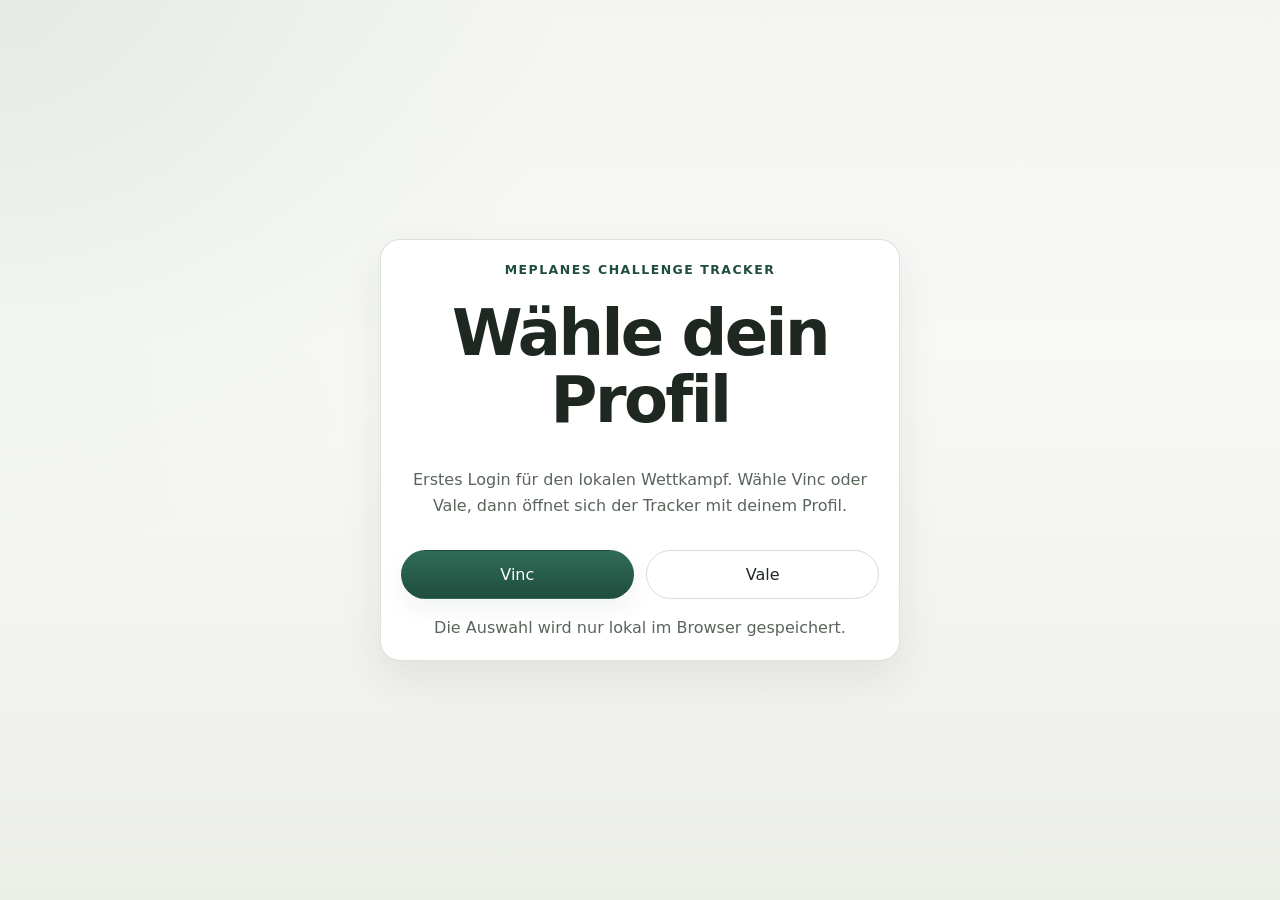
==== tracker.html @ 185e1217 "Site Update" ====
<!doctype html>
<html lang="de">
<head>
  <meta charset="utf-8">
  <meta name="viewport" content="width=device-width, initial-scale=1">
  <title>Challenge Tracker</title>
  <meta name="description" content="Lokaler Wochen- und Monatsvergleich für zwei Freunde mit Push-ups, Pull-ups und Laufkilometern.">
  <link rel="stylesheet" href="style.css">
  <script defer src="main.js"></script>
</head>
<body id="top">
  <a class="skip-link" href="#content">Zum Inhalt springen</a>

  <section class="layout shell session-bar" aria-label="Sitzung" data-reveal>
    <span class="session-brand">Challange Tracker</span>
    <div class="session-actions">
      <button type="button" class="button button-ghost" data-logout>Abmelden</button>
    </div>
  </section>

  <main id="content" class="layout shell" tabindex="-1">
    <section id="hero" class="hero grid-12" aria-labelledby="hero-title" data-reveal>
      <div class="hero-copy">
        <p class="eyebrow">Wöchentlicher Vergleich</p>
        <h1 id="hero-title">Zwei Freunde, drei Disziplinen, ein klarer lokaler Überblick.</h1>
        <p class="hero-text">
          Ergebnisse für Push-ups, Pull-ups und Laufkilometer werden nur im Browser gespeichert.
          Wochen- und Monatsansichten werden bei jedem Laden direkt aus den gespeicherten Wochen berechnet.
        </p>
      </div>

      <aside class="summary-card card" aria-labelledby="summary-title">
        <div class="card-head">
          <p class="eyebrow">Live-Status</p>
          <h2 id="summary-title">Kurzüberblick</h2>
        </div>
        <dl class="summary-grid" id="summary-grid">
          <div>
            <dt>Gespeicherte Wochen</dt>
            <dd data-summary="weeks-count">0</dd>
          </div>
          <div>
            <dt>Aktuelle Woche</dt>
            <dd data-summary="current-week">-</dd>
          </div>
          <div>
            <dt>Letzter Eintrag</dt>
            <dd data-summary="last-saved">-</dd>
          </div>
        </dl>
      </aside>
    </section>

    <section id="weekly" class="panel grid-12" aria-labelledby="weekly-title" data-reveal>
      <div class="section-head">
        <p class="eyebrow">Aktuelle Woche</p>
        <h2 id="weekly-title">Wochenresultat</h2>
        <p>
          Der Vergleich zeigt jede Disziplin separat. Es wird keine künstliche Gesamtgewichtung eingeführt.
        </p>
      </div>

      <article class="card result-card" data-result-card="weekly">
        <header class="card-head result-head">
          <div>
            <p class="eyebrow">ISO-Woche</p>
            <h3 data-week-label>Keine Daten</h3>
          </div>
          <span class="status-pill" data-week-state>Leer</span>
        </header>
        <div class="comparison-grid" data-comparison="weekly"></div>
        <p class="card-note" data-empty-note="weekly">Noch kein Wochenstand gespeichert.</p>
      </article>
    </section>

    <section id="monthly" class="panel grid-12" aria-labelledby="monthly-title" data-reveal>
      <div class="section-head">
        <p class="eyebrow">Monat</p>
        <h2 id="monthly-title">Monatsresultat</h2>
        <p>Alle Wochen des aktuellen Monats werden auf Basis des gespeicherten Wochenstarts zusammengefasst.</p>
      </div>

      <article class="card result-card" data-result-card="monthly">
        <header class="card-head result-head">
          <div>
            <p class="eyebrow">Kalendermonat</p>
            <h3 data-month-label>Keine Daten</h3>
          </div>
          <span class="status-pill" data-month-state>Leer</span>
        </header>
        <div class="comparison-grid" data-comparison="monthly"></div>
        <p class="card-note" data-empty-note="monthly">Noch keine Wochen im aktuellen Monat gespeichert.</p>
      </article>
    </section>

    <section id="entry" class="panel grid-12" aria-labelledby="entry-title" data-reveal>
      <div class="section-head">
        <p class="eyebrow">Neue Woche</p>
        <h2 id="entry-title">Eintrag erfassen</h2>
        <p>Ein Datum innerhalb der Woche wählen, die Werte eintragen und lokal speichern.</p>
      </div>

      <form class="card entry-form" id="result-form" novalidate>
        <input type="hidden" name="editingWeekKey" value="">

        <div class="form-row form-row-wide">
          <label for="weekDate">Wochendatum</label>
          <input id="weekDate" name="weekDate" type="date" required>
          <p class="field-hint">Der Eintrag wird der ISO-Woche von Montag bis Sonntag zugeordnet. Mindestens ein Disziplinfeld ausfuellen.</p>
        </div>

        <div class="competitor-grid">
          <fieldset class="competitor-card" data-user-fieldset="friend-a">
            <legend>Vinc</legend>
            <div class="form-row">
              <label for="friendA-pushUps">Push-ups</label>
              <input id="friendA-pushUps" name="friendA-pushUps" type="number" min="0" step="1" inputmode="numeric">
            </div>
            <div class="form-row">
              <label for="friendA-pullUps">Pull-ups</label>
              <input id="friendA-pullUps" name="friendA-pullUps" type="number" min="0" step="1" inputmode="numeric">
            </div>
            <div class="form-row">
              <label for="friendA-runKm">Laufkilometer</label>
              <input id="friendA-runKm" name="friendA-runKm" type="number" min="0" step="0.1" inputmode="decimal">
            </div>
          </fieldset>

          <fieldset class="competitor-card" data-user-fieldset="friend-b">
            <legend>Vale</legend>
            <div class="form-row">
              <label for="friendB-pushUps">Push-ups</label>
              <input id="friendB-pushUps" name="friendB-pushUps" type="number" min="0" step="1" inputmode="numeric">
            </div>
            <div class="form-row">
              <label for="friendB-pullUps">Pull-ups</label>
              <input id="friendB-pullUps" name="friendB-pullUps" type="number" min="0" step="1" inputmode="numeric">
            </div>
            <div class="form-row">
              <label for="friendB-runKm">Laufkilometer</label>
              <input id="friendB-runKm" name="friendB-runKm" type="number" min="0" step="0.1" inputmode="decimal">
            </div>
          </fieldset>
        </div>

        <div class="form-actions">
          <p class="form-status" id="form-status" role="status" aria-live="polite">Bereit zum Speichern.</p>
          <div class="button-row">
            <button type="button" class="button button-ghost" data-cancel-edit hidden>Abbrechen</button>
            <button type="submit" class="button button-primary" data-submit-label>Woche speichern</button>
          </div>
        </div>
      </form>
    </section>

    <section id="history" class="panel grid-12" aria-labelledby="history-title" data-reveal>
      <div class="section-head">
        <p class="eyebrow">Verlauf</p>
        <h2 id="history-title">Letzte Wochen</h2>
        <p>Neue Einträge stehen oben. Jede Zeile lässt sich per Tastatur direkt wieder in das Formular laden.</p>
      </div>

      <div class="card history-card">
        <div class="history-list" data-history-list></div>
        <p class="card-note" data-empty-history>Noch keine Wochen gespeichert.</p>
      </div>
    </section>
  </main>
</body>
</html>
---- style.css ----
:root {
  color-scheme: light;
  --bg: #f4f5f2;
  --bg-alt: #eceee8;
  --surface: #ffffff;
  --surface-soft: rgba(255, 255, 255, 0.84);
  --line: #d8ddd4;
  --text: #1f2721;
  --text-soft: #5a655c;
  --accent: #2f6b57;
  --accent-strong: #1f4d3e;
  --accent-soft: rgba(47, 107, 87, 0.12);
  --shadow: 0 16px 40px rgba(24, 34, 28, 0.08);
  --shadow-soft: 0 10px 24px rgba(24, 34, 28, 0.06);
  --radius-lg: 1.25rem;
  --radius-md: 0.9rem;
  --radius-sm: 0.7rem;
  --space-1: 0.5rem;
  --space-2: 0.75rem;
  --space-3: 1rem;
  --space-4: 1.25rem;
  --space-5: 1.75rem;
  --space-6: 2.5rem;
  --space-7: 3.75rem;
  --space-8: 5rem;
  --max-width: 1120px;
  --body-width: 62ch;
  --z-header: 20;
}

* { box-sizing: border-box; }

html {
  scroll-behavior: smooth;
  font-size: 16px;
}

body {
  margin: 0;
  min-height: 100dvh;
  background:
    radial-gradient(circle at top left, rgba(47, 107, 87, 0.08), transparent 36%),
    linear-gradient(180deg, var(--bg), #f8f9f6 38%, var(--bg-alt));
  color: var(--text);
  font-family: Inter, ui-sans-serif, system-ui, -apple-system, BlinkMacSystemFont, "Segoe UI", sans-serif;
  line-height: 1.6;
}

a { color: inherit; text-decoration-thickness: 0.08em; text-underline-offset: 0.18em; }
button, input, select, textarea { font: inherit; }
img { max-width: 100%; display: block; }

.layout {
  width: min(100% - 2rem, var(--max-width));
  margin-inline: auto;
}

.shell { position: relative; }

.skip-link {
  position: absolute;
  left: 1rem;
  top: 0.5rem;
  z-index: calc(var(--z-header) + 2);
  padding: 0.75rem 1rem;
  border-radius: 999px;
  background: var(--surface);
  border: 1px solid var(--line);
  transform: translateY(-180%);
  transition: transform 180ms ease;
}

.skip-link:focus { transform: translateY(0); }

.login-page {
  display: grid;
  place-items: center;
  padding: 2rem 0;
}

.login-shell { width: min(100% - 2rem, 520px); }

.login-card {
  display: grid;
  gap: 1rem;
  padding: 2rem;
  text-align: center;
}

.login-actions {
  display: grid;
  grid-template-columns: repeat(2, minmax(0, 1fr));
  gap: 0.8rem;
}

.login-note { margin-bottom: 0; }

.session-bar {
  display: flex;
  align-items: center;
  justify-content: space-between;
  gap: 1rem;
  margin-top: 1rem;
  margin-bottom: 1.5rem;
  padding: 0.8rem 0.2rem;
  border-bottom: 1px solid rgba(216, 221, 212, 0.7);
}

.session-brand {
  color: var(--text);
  font-size: 1.15rem;
  font-weight: 700;
  letter-spacing: -0.02em;
}

.session-actions {
  display: flex;
  align-items: center;
  gap: 0.75rem;
}

.site-header {
  position: sticky;
  top: 0;
  z-index: var(--z-header);
  padding: 0.75rem 0 1rem;
  border-bottom: 1px solid rgba(216, 221, 212, 0.55);
  background:
    linear-gradient(180deg, rgba(246, 247, 244, 0.98), rgba(246, 247, 244, 0.88)),
    radial-gradient(circle at top right, rgba(47, 107, 87, 0.14), transparent 42%);
  backdrop-filter: blur(16px);
}

.header-shell,
.footer-shell {
  display: grid;
  grid-template-columns: repeat(12, minmax(0, 1fr));
  gap: var(--space-4);
  align-items: center;
  padding-block: var(--space-3);
}

.header-shell {
  padding: 0.9rem 1rem;
  border: 1px solid rgba(216, 221, 212, 0.78);
  border-radius: 1.35rem;
  background: rgba(255, 255, 255, 0.82);
  box-shadow: 0 18px 44px rgba(24, 34, 28, 0.08);
}

.brand-lockup {
  grid-column: span 4;
  display: grid;
  gap: 0.25rem;
}

.brand-lockup .eyebrow { color: var(--accent); }
.brand-lockup .brand {
  display: inline-flex;
  align-items: center;
  gap: 0.65rem;
  width: fit-content;
  text-decoration: none;
}
.brand-lockup .brand::before {
  content: '';
  width: 0.85rem;
  height: 0.85rem;
  border-radius: 999px;
  background: linear-gradient(180deg, var(--accent), var(--accent-strong));
  box-shadow: 0 0 0 0.35rem rgba(47, 107, 87, 0.1);
}

.eyebrow {
  margin: 0 0 0.25rem;
  color: var(--accent-strong);
  font-size: 0.78rem;
  font-weight: 700;
  letter-spacing: 0.12em;
  text-transform: uppercase;
}

.brand { font-size: 1.05rem; font-weight: 700; }

.header-nav {
  grid-column: span 5;
  display: grid;
  grid-auto-flow: column;
  justify-content: start;
  gap: 1rem;
  color: var(--text);
  font-size: 0.95rem;
}

.header-nav a {
  padding: 0.5rem 0.75rem;
  border-radius: 999px;
  background: rgba(47, 107, 87, 0.06);
  border: 1px solid transparent;
  text-decoration: none;
}

.header-nav a:hover,
.header-nav a:focus-visible {
  background: rgba(47, 107, 87, 0.11);
  border-color: rgba(47, 107, 87, 0.18);
}

.header-actions {
  grid-column: span 3;
  display: grid;
  grid-auto-flow: column;
  justify-content: end;
  gap: 0.75rem;
  align-items: center;
}

.header-actions .status-pill { max-width: 12rem; }

.status-pill {
  display: inline-flex;
  align-items: center;
  justify-content: center;
  min-height: 2.25rem;
  padding: 0.45rem 0.8rem;
  border-radius: 999px;
  border: 1px solid var(--line);
  background: var(--surface-soft);
  color: var(--text-soft);
  font-size: 0.88rem;
  white-space: nowrap;
}

.button {
  display: inline-grid;
  place-items: center;
  min-height: 2.5rem;
  padding: 0.65rem 1rem;
  border-radius: 999px;
  border: 1px solid transparent;
  background: transparent;
  color: var(--text);
  cursor: pointer;
  text-decoration: none;
  transition: transform 180ms ease, background-color 180ms ease, border-color 180ms ease;
}

.button:hover { transform: translateY(-1px); }

.button:focus-visible,
.header-nav a:focus-visible,
.brand:focus-visible,
.skip-link:focus-visible,
input:focus-visible,
button:focus-visible,
textarea:focus-visible,
select:focus-visible {
  outline: 2px solid var(--accent);
  outline-offset: 2px;
}

.button-primary {
  background: linear-gradient(180deg, var(--accent), var(--accent-strong));
  color: #fff;
  box-shadow: var(--shadow-soft);
}

.button-ghost {
  border-color: var(--line);
  background: var(--surface);
}

.hero,
.panel { margin-bottom: var(--space-8); }

.grid-12 {
  display: grid;
  grid-template-columns: repeat(12, minmax(0, 1fr));
  gap: var(--space-4);
}

main.layout { padding-block: var(--space-8); }

.hero-copy { grid-column: span 7; max-width: var(--body-width); }

h1, h2, h3, p { margin-top: 0; }

h1 {
  margin-bottom: 1rem;
  font-size: clamp(2.25rem, 5vw, 4rem);
  line-height: 1.06;
  letter-spacing: -0.04em;
}

h2 {
  margin-bottom: 0.5rem;
  font-size: clamp(1.5rem, 3vw, 2rem);
  line-height: 1.15;
  letter-spacing: -0.03em;
}

h3 { font-size: 1.15rem; line-height: 1.2; }

.hero-text,
.section-head p,
.card-note,
.field-hint,
.footer-shell p,
.login-note { color: var(--text-soft); }

.hero-text { max-width: var(--body-width); font-size: 1rem; }

.summary-card { grid-column: span 5; }

.card,
.competitor-card,
.history-card {
  border: 1px solid rgba(216, 221, 212, 0.85);
  border-radius: var(--radius-lg);
  background: var(--surface);
  box-shadow: var(--shadow);
}

.card { padding: var(--space-4); }

.card-head {
  display: grid;
  gap: 0.35rem;
  margin-bottom: var(--space-3);
}

.summary-grid {
  display: grid;
  gap: 1rem;
  margin: 0;
}

.summary-grid div {
  padding: 0.95rem 1rem;
  border-radius: var(--radius-md);
  background: linear-gradient(180deg, rgba(47, 107, 87, 0.05), rgba(47, 107, 87, 0.02));
  border: 1px solid rgba(47, 107, 87, 0.12);
}

.summary-grid dt { margin-bottom: 0.25rem; color: var(--text-soft); font-size: 0.86rem; }
.summary-grid dd { margin: 0; font-size: 1.1rem; font-weight: 700; }

.section-head { grid-column: span 4; padding-top: 0.35rem; max-width: var(--body-width); }
.result-card, .entry-form, .history-card { grid-column: span 8; }

.result-head {
  display: grid;
  grid-template-columns: minmax(0, 1fr) auto;
  align-items: start;
}

.comparison-grid { display: grid; gap: 0.75rem; }

.comparison-row {
  display: grid;
  grid-template-columns: minmax(0, 1.1fr) repeat(3, minmax(0, 0.95fr)) minmax(5rem, 0.8fr);
  gap: 0.65rem;
  align-items: center;
  padding: 0.9rem 1rem;
  border-radius: var(--radius-md);
  background: var(--bg);
}

.comparison-row .row-label { font-weight: 700; }

.comparison-row .metric {
  display: grid;
  gap: 0.15rem;
  text-align: center;
}

.comparison-row .metric small,
.comparison-row .metric span:first-child,
.comparison-row .leader {
  color: var(--text-soft);
  font-size: 0.78rem;
}

.comparison-row .metric strong { font-size: 1rem; }

.comparison-row .leader {
  text-align: right;
  font-weight: 700;
  color: var(--accent-strong);
}

.entry-form {
  display: grid;
  gap: var(--space-4);
}

.form-row { display: grid; gap: 0.45rem; }
.form-row-wide { max-width: 24rem; }

label, legend { font-weight: 700; }

input {
  width: 100%;
  min-height: 3rem;
  padding: 0.75rem 0.9rem;
  border-radius: var(--radius-sm);
  border: 1px solid var(--line);
  background: #fff;
  color: var(--text);
}

input::placeholder { color: #8a948b; }

fieldset { margin: 0; padding: 0; border: 0; }
legend { margin-bottom: var(--space-3); font-size: 1.05rem; }


.competitor-grid {
  display: grid;
  grid-template-columns: 1fr;
  gap: var(--space-3);
}

.competitor-card { padding: var(--space-4); }

.competitor-card {
  max-width: 760px;
  border-radius: calc(var(--radius-lg) + 0.2rem);
  background: linear-gradient(180deg, rgba(255, 255, 255, 0.97), rgba(255, 255, 255, 0.9));
}

.competitor-card .form-row {
  max-width: 360px;
}

.competitor-card[disabled] { background: linear-gradient(180deg, rgba(47, 107, 87, 0.03), rgba(47, 107, 87, 0.01)); }
.competitor-card[disabled] input { background: rgba(255, 255, 255, 0.72); color: var(--text-soft); }
.entry-form.is-locked { border-color: rgba(47, 107, 87, 0.2); box-shadow: 0 10px 24px rgba(24, 34, 28, 0.05); }

.competitor-card .form-row + .form-row { margin-top: 0.9rem; }

.field-hint { margin-bottom: 0; font-size: 0.88rem; }

.form-actions {
  display: grid;
  grid-template-columns: minmax(0, 1fr) auto;
  gap: var(--space-3);
  align-items: center;
}

.form-status { margin: 0; color: var(--text-soft); }

.button-row { display: grid; grid-auto-flow: column; gap: 0.75rem; }

.history-card { display: grid; gap: var(--space-3); }
.history-list { display: grid; gap: 0.75rem; }

.history-item {
  display: grid;
  grid-template-columns: minmax(0, 1.5fr) minmax(0, 2fr) auto;
  gap: 0.85rem;
  padding: 0.9rem 1rem;
  border-radius: var(--radius-md);
  border: 1px solid var(--line);
  background: var(--bg);
}

.history-main { display: grid; gap: 0.35rem; }
.history-main strong { font-size: 1rem; }

.history-meta,
.history-discipline { color: var(--text-soft); font-size: 0.88rem; }

.history-discipline { display: grid; gap: 0.2rem; }
.history-actions { display: grid; align-content: start; }
.history-actions .button { min-width: 6rem; }

[data-reveal] {
  opacity: 0;
  transform: translateY(8px);
  transition: opacity 320ms ease, transform 320ms ease;
}

[data-reveal].is-visible { opacity: 1; transform: translateY(0); }
[hidden] { display: none !important; }

.is-empty .comparison-grid,
.is-empty .history-list { display: none; }

.is-empty .card-note,
.is-empty .empty-message { display: block; }

.empty-message {
  display: none;
  padding: 0.9rem 1rem;
  border-radius: var(--radius-md);
  border: 1px dashed var(--line);
  color: var(--text-soft);
  background: rgba(47, 107, 87, 0.04);
}

@media (max-width: 820px) {
  .login-actions { grid-template-columns: 1fr; }

  .session-bar {
    display: grid;
    justify-content: start;
  }

  .session-actions { flex-direction: column; align-items: flex-start; }

  .grid-12,
  .competitor-grid,
  .history-item,
  .form-actions,
  .header-shell,
  .footer-shell {
    grid-template-columns: 1fr;
  }

  .hero-copy,
  .summary-card,
  .section-head,
  .result-card,
  .entry-form,
  .history-card,
  .footer-actions,
  .brand-lockup,
  .header-nav,
  .header-actions {
    grid-column: 1 / -1;
  }

  .header-nav {
    grid-auto-flow: row;
    gap: 0.5rem;
  }

  .header-actions,
  .footer-actions,
  .button-row { grid-auto-flow: row; justify-content: start; }

  .comparison-row {
    grid-template-columns: 1fr 1fr;
    gap: 0.5rem;
  }

  .comparison-row .metric,
  .comparison-row .leader { text-align: left; }

  .comparison-row .leader { grid-column: 1 / -1; }

  .history-item { gap: 0.65rem; }
}

@media (prefers-reduced-motion: reduce) {
  html { scroll-behavior: auto; }

  *,
  *::before,
  *::after {
    animation-duration: 0.01ms !important;
    animation-iteration-count: 1 !important;
    transition-duration: 0.01ms !important;
    scroll-behavior: auto !important;
  }

  [data-reveal] {
    opacity: 1;
    transform: none;
  }
}
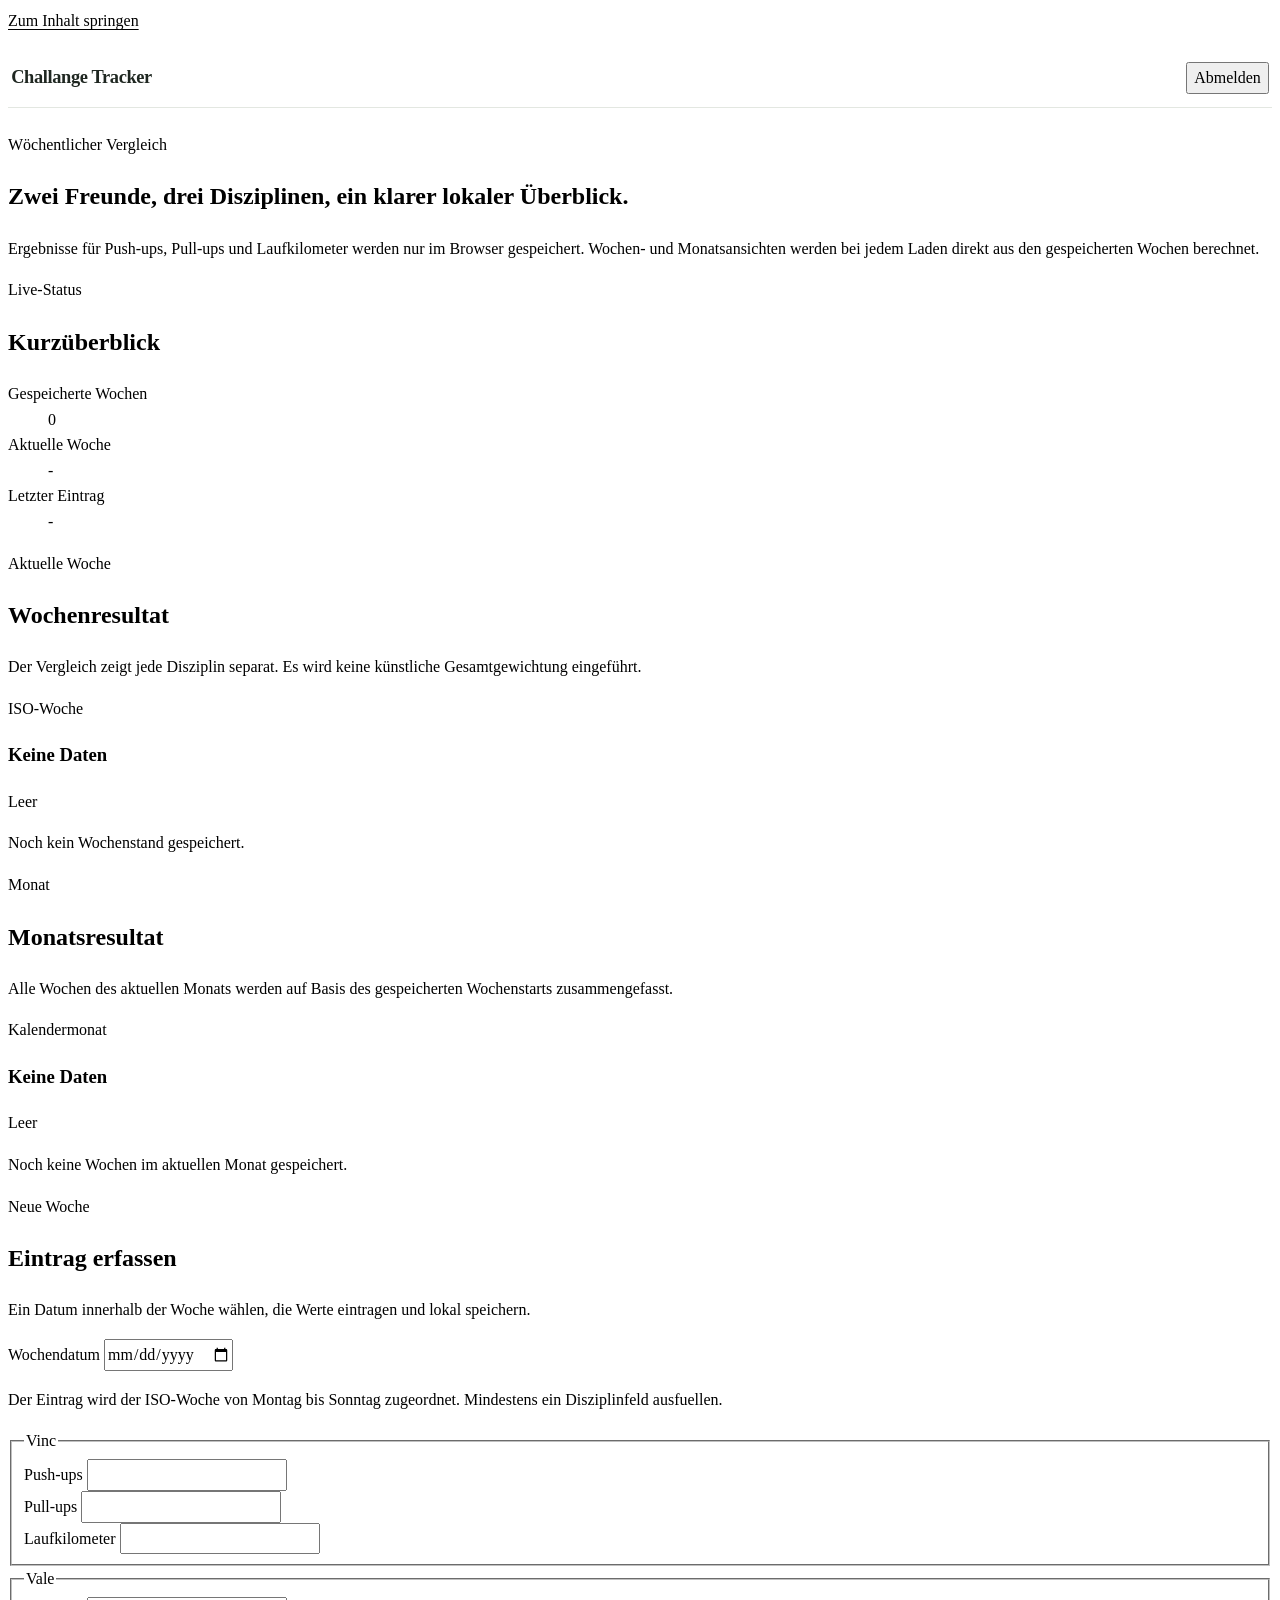
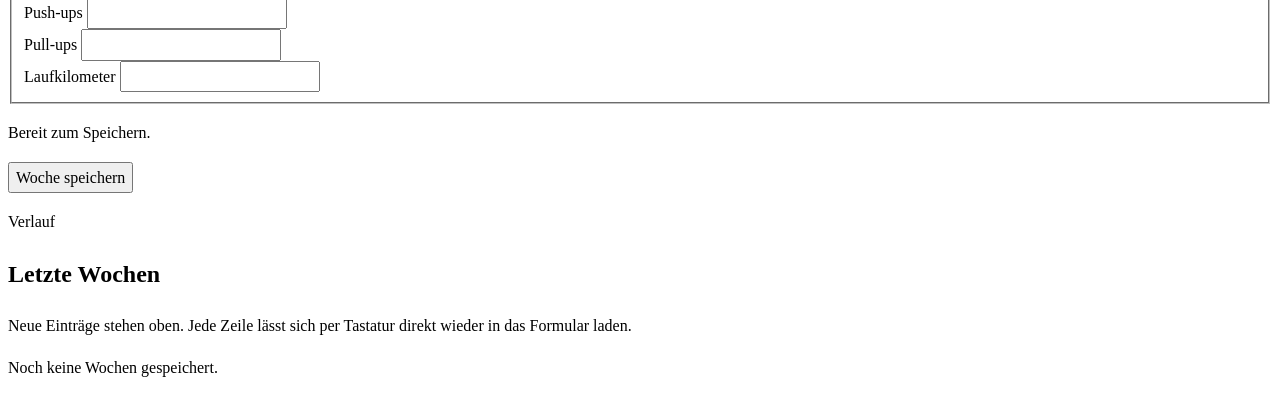
==== commit 2388333d: "changes" ====
--- a/tracker.html
+++ b/tracker.html
@@ -112,33 +112,37 @@
         <div class="competitor-grid">
           <fieldset class="competitor-card" data-user-fieldset="friend-a">
             <legend>Vinc</legend>
-            <div class="form-row">
-              <label for="friendA-pushUps">Push-ups</label>
-              <input id="friendA-pushUps" name="friendA-pushUps" type="number" min="0" step="1" inputmode="numeric">
-            </div>
-            <div class="form-row">
-              <label for="friendA-pullUps">Pull-ups</label>
-              <input id="friendA-pullUps" name="friendA-pullUps" type="number" min="0" step="1" inputmode="numeric">
-            </div>
-            <div class="form-row">
-              <label for="friendA-runKm">Laufkilometer</label>
-              <input id="friendA-runKm" name="friendA-runKm" type="number" min="0" step="0.1" inputmode="decimal">
+            <div class="discipline-tiles">
+              <div class="form-row">
+                <label for="friendA-pushUps">Push-ups</label>
+                <input id="friendA-pushUps" name="friendA-pushUps" type="number" min="0" step="1" inputmode="numeric">
+              </div>
+              <div class="form-row">
+                <label for="friendA-pullUps">Pull-ups</label>
+                <input id="friendA-pullUps" name="friendA-pullUps" type="number" min="0" step="1" inputmode="numeric">
+              </div>
+              <div class="form-row">
+                <label for="friendA-runKm">Laufkilometer</label>
+                <input id="friendA-runKm" name="friendA-runKm" type="number" min="0" step="0.1" inputmode="decimal">
+              </div>
             </div>
           </fieldset>
 
           <fieldset class="competitor-card" data-user-fieldset="friend-b">
             <legend>Vale</legend>
-            <div class="form-row">
-              <label for="friendB-pushUps">Push-ups</label>
-              <input id="friendB-pushUps" name="friendB-pushUps" type="number" min="0" step="1" inputmode="numeric">
-            </div>
-            <div class="form-row">
-              <label for="friendB-pullUps">Pull-ups</label>
-              <input id="friendB-pullUps" name="friendB-pullUps" type="number" min="0" step="1" inputmode="numeric">
-            </div>
-            <div class="form-row">
-              <label for="friendB-runKm">Laufkilometer</label>
-              <input id="friendB-runKm" name="friendB-runKm" type="number" min="0" step="0.1" inputmode="decimal">
+            <div class="discipline-tiles">
+              <div class="form-row">
+                <label for="friendB-pushUps">Push-ups</label>
+                <input id="friendB-pushUps" name="friendB-pushUps" type="number" min="0" step="1" inputmode="numeric">
+              </div>
+              <div class="form-row">
+                <label for="friendB-pullUps">Pull-ups</label>
+                <input id="friendB-pullUps" name="friendB-pullUps" type="number" min="0" step="1" inputmode="numeric">
+              </div>
+              <div class="form-row">
+                <label for="friendB-runKm">Laufkilometer</label>
+                <input id="friendB-runKm" name="friendB-runKm" type="number" min="0" step="0.1" inputmode="decimal">
+              </div>
             </div>
           </fieldset>
         </div>
--- a/style.css
+++ b/style.css
@@ -3,7 +3,11 @@
   --bg: #f4f5f2;
   --bg-alt: #eceee8;
   --surface: #ffffff;
+<<<<<<< HEAD
   --surface-soft: rgba(255, 255, 255, 0.84);
+=======
+  --surface-soft: rgba(255, 255, 255, 0.8);
+>>>>>>> 770b5c6076b8b93a741a176beae8ea9465e7e68b
   --line: #d8ddd4;
   --text: #1f2721;
   --text-soft: #5a655c;
@@ -28,11 +32,20 @@
   --z-header: 20;
 }
 
+<<<<<<< HEAD
 * { box-sizing: border-box; }
 
 html {
   scroll-behavior: smooth;
   font-size: 16px;
+=======
+* {
+  box-sizing: border-box;
+}
+
+html {
+  scroll-behavior: smooth;
+>>>>>>> 770b5c6076b8b93a741a176beae8ea9465e7e68b
 }
 
 body {
@@ -42,6 +55,7 @@
     radial-gradient(circle at top left, rgba(47, 107, 87, 0.08), transparent 36%),
     linear-gradient(180deg, var(--bg), #f8f9f6 38%, var(--bg-alt));
   color: var(--text);
+<<<<<<< HEAD
   font-family: Inter, ui-sans-serif, system-ui, -apple-system, BlinkMacSystemFont, "Segoe UI", sans-serif;
   line-height: 1.6;
 }
@@ -49,13 +63,42 @@
 a { color: inherit; text-decoration-thickness: 0.08em; text-underline-offset: 0.18em; }
 button, input, select, textarea { font: inherit; }
 img { max-width: 100%; display: block; }
+=======
+  font-family: ui-sans-serif, system-ui, -apple-system, BlinkMacSystemFont, "Segoe UI", sans-serif;
+  line-height: 1.6;
+}
+
+img {
+  max-width: 100%;
+  display: block;
+}
+
+a {
+  color: inherit;
+  text-decoration-thickness: 0.08em;
+  text-underline-offset: 0.18em;
+}
+
+button,
+input,
+select,
+textarea {
+  font: inherit;
+}
+>>>>>>> 770b5c6076b8b93a741a176beae8ea9465e7e68b
 
 .layout {
   width: min(100% - 2rem, var(--max-width));
   margin-inline: auto;
 }
 
+<<<<<<< HEAD
 .shell { position: relative; }
+=======
+.shell {
+  position: relative;
+}
+>>>>>>> 770b5c6076b8b93a741a176beae8ea9465e7e68b
 
 .skip-link {
   position: absolute;
@@ -70,6 +113,7 @@
   transition: transform 180ms ease;
 }
 
+<<<<<<< HEAD
 .skip-link:focus { transform: translateY(0); }
 
 .login-page {
@@ -117,18 +161,28 @@
   display: flex;
   align-items: center;
   gap: 0.75rem;
+=======
+.skip-link:focus {
+  transform: translateY(0);
+>>>>>>> 770b5c6076b8b93a741a176beae8ea9465e7e68b
 }
 
 .site-header {
   position: sticky;
   top: 0;
   z-index: var(--z-header);
+<<<<<<< HEAD
   padding: 0.75rem 0 1rem;
   border-bottom: 1px solid rgba(216, 221, 212, 0.55);
   background:
     linear-gradient(180deg, rgba(246, 247, 244, 0.98), rgba(246, 247, 244, 0.88)),
     radial-gradient(circle at top right, rgba(47, 107, 87, 0.14), transparent 42%);
   backdrop-filter: blur(16px);
+=======
+  border-bottom: 1px solid rgba(216, 221, 212, 0.72);
+  background: rgba(244, 245, 242, 0.88);
+  backdrop-filter: blur(14px);
+>>>>>>> 770b5c6076b8b93a741a176beae8ea9465e7e68b
 }
 
 .header-shell,
@@ -140,6 +194,7 @@
   padding-block: var(--space-3);
 }
 
+<<<<<<< HEAD
 .header-shell {
   padding: 0.9rem 1rem;
   border: 1px solid rgba(216, 221, 212, 0.78);
@@ -169,6 +224,10 @@
   border-radius: 999px;
   background: linear-gradient(180deg, var(--accent), var(--accent-strong));
   box-shadow: 0 0 0 0.35rem rgba(47, 107, 87, 0.1);
+=======
+.brand-lockup {
+  grid-column: span 4;
+>>>>>>> 770b5c6076b8b93a741a176beae8ea9465e7e68b
 }
 
 .eyebrow {
@@ -180,7 +239,15 @@
   text-transform: uppercase;
 }
 
+<<<<<<< HEAD
 .brand { font-size: 1.05rem; font-weight: 700; }
+=======
+.brand {
+  font-size: 1.05rem;
+  font-weight: 700;
+  text-decoration: none;
+}
+>>>>>>> 770b5c6076b8b93a741a176beae8ea9465e7e68b
 
 .header-nav {
   grid-column: span 5;
@@ -188,6 +255,7 @@
   grid-auto-flow: column;
   justify-content: start;
   gap: 1rem;
+<<<<<<< HEAD
   color: var(--text);
   font-size: 0.95rem;
 }
@@ -206,6 +274,12 @@
   border-color: rgba(47, 107, 87, 0.18);
 }
 
+=======
+  color: var(--text-soft);
+  font-size: 0.95rem;
+}
+
+>>>>>>> 770b5c6076b8b93a741a176beae8ea9465e7e68b
 .header-actions {
   grid-column: span 3;
   display: grid;
@@ -215,8 +289,11 @@
   align-items: center;
 }
 
+<<<<<<< HEAD
 .header-actions .status-pill { max-width: 12rem; }
 
+=======
+>>>>>>> 770b5c6076b8b93a741a176beae8ea9465e7e68b
 .status-pill {
   display: inline-flex;
   align-items: center;
@@ -245,7 +322,13 @@
   transition: transform 180ms ease, background-color 180ms ease, border-color 180ms ease;
 }
 
+<<<<<<< HEAD
 .button:hover { transform: translateY(-1px); }
+=======
+.button:hover {
+  transform: translateY(-1px);
+}
+>>>>>>> 770b5c6076b8b93a741a176beae8ea9465e7e68b
 
 .button:focus-visible,
 .header-nav a:focus-visible,
@@ -260,7 +343,11 @@
 }
 
 .button-primary {
+<<<<<<< HEAD
   background: linear-gradient(180deg, var(--accent), var(--accent-strong));
+=======
+  background: var(--accent);
+>>>>>>> 770b5c6076b8b93a741a176beae8ea9465e7e68b
   color: #fff;
   box-shadow: var(--shadow-soft);
 }
@@ -270,8 +357,14 @@
   background: var(--surface);
 }
 
+<<<<<<< HEAD
 .hero,
 .panel { margin-bottom: var(--space-8); }
+=======
+main.layout {
+  padding-block: var(--space-8);
+}
+>>>>>>> 770b5c6076b8b93a741a176beae8ea9465e7e68b
 
 .grid-12 {
   display: grid;
@@ -279,11 +372,30 @@
   gap: var(--space-4);
 }
 
+<<<<<<< HEAD
 main.layout { padding-block: var(--space-8); }
 
 .hero-copy { grid-column: span 7; max-width: var(--body-width); }
 
 h1, h2, h3, p { margin-top: 0; }
+=======
+.hero,
+.panel {
+  margin-bottom: var(--space-8);
+}
+
+.hero-copy {
+  grid-column: span 7;
+  max-width: var(--body-width);
+}
+
+h1,
+h2,
+h3,
+p {
+  margin-top: 0;
+}
+>>>>>>> 770b5c6076b8b93a741a176beae8ea9465e7e68b
 
 h1 {
   margin-bottom: 1rem;
@@ -299,18 +411,40 @@
   letter-spacing: -0.03em;
 }
 
+<<<<<<< HEAD
 h3 { font-size: 1.15rem; line-height: 1.2; }
+=======
+h3 {
+  font-size: 1.15rem;
+  line-height: 1.2;
+}
+>>>>>>> 770b5c6076b8b93a741a176beae8ea9465e7e68b
 
 .hero-text,
 .section-head p,
 .card-note,
 .field-hint,
+<<<<<<< HEAD
 .footer-shell p,
 .login-note { color: var(--text-soft); }
 
 .hero-text { max-width: var(--body-width); font-size: 1rem; }
 
 .summary-card { grid-column: span 5; }
+=======
+.footer-shell p {
+  color: var(--text-soft);
+}
+
+.hero-text {
+  max-width: var(--body-width);
+  font-size: 1rem;
+}
+
+.summary-card {
+  grid-column: span 5;
+}
+>>>>>>> 770b5c6076b8b93a741a176beae8ea9465e7e68b
 
 .card,
 .competitor-card,
@@ -321,7 +455,13 @@
   box-shadow: var(--shadow);
 }
 
+<<<<<<< HEAD
 .card { padding: var(--space-4); }
+=======
+.card {
+  padding: var(--space-4);
+}
+>>>>>>> 770b5c6076b8b93a741a176beae8ea9465e7e68b
 
 .card-head {
   display: grid;
@@ -342,6 +482,7 @@
   border: 1px solid rgba(47, 107, 87, 0.12);
 }
 
+<<<<<<< HEAD
 .summary-grid dt { margin-bottom: 0.25rem; color: var(--text-soft); font-size: 0.86rem; }
 .summary-grid dd { margin: 0; font-size: 1.1rem; font-weight: 700; }
 
@@ -350,11 +491,45 @@
 
 .result-head {
   display: grid;
+=======
+.summary-grid dt {
+  margin-bottom: 0.25rem;
+  color: var(--text-soft);
+  font-size: 0.86rem;
+}
+
+.summary-grid dd {
+  margin: 0;
+  font-size: 1.1rem;
+  font-weight: 700;
+}
+
+.section-head {
+  grid-column: span 4;
+  padding-top: 0.35rem;
+  max-width: var(--body-width);
+}
+
+.result-card,
+.entry-form,
+.history-card {
+  grid-column: span 8;
+}
+
+.result-head {
+>>>>>>> 770b5c6076b8b93a741a176beae8ea9465e7e68b
   grid-template-columns: minmax(0, 1fr) auto;
   align-items: start;
 }
 
+<<<<<<< HEAD
 .comparison-grid { display: grid; gap: 0.75rem; }
+=======
+.comparison-grid {
+  display: grid;
+  gap: 0.75rem;
+}
+>>>>>>> 770b5c6076b8b93a741a176beae8ea9465e7e68b
 
 .comparison-row {
   display: grid;
@@ -366,7 +541,13 @@
   background: var(--bg);
 }
 
+<<<<<<< HEAD
 .comparison-row .row-label { font-weight: 700; }
+=======
+.comparison-row .row-label {
+  font-weight: 700;
+}
+>>>>>>> 770b5c6076b8b93a741a176beae8ea9465e7e68b
 
 .comparison-row .metric {
   display: grid;
@@ -374,14 +555,23 @@
   text-align: center;
 }
 
+<<<<<<< HEAD
 .comparison-row .metric small,
+=======
+>>>>>>> 770b5c6076b8b93a741a176beae8ea9465e7e68b
 .comparison-row .metric span:first-child,
 .comparison-row .leader {
   color: var(--text-soft);
   font-size: 0.78rem;
 }
 
+<<<<<<< HEAD
 .comparison-row .metric strong { font-size: 1rem; }
+=======
+.comparison-row .metric strong {
+  font-size: 1rem;
+}
+>>>>>>> 770b5c6076b8b93a741a176beae8ea9465e7e68b
 
 .comparison-row .leader {
   text-align: right;
@@ -389,15 +579,39 @@
   color: var(--accent-strong);
 }
 
+<<<<<<< HEAD
+=======
+.card-note {
+  margin-bottom: 0;
+  font-size: 0.92rem;
+}
+
+>>>>>>> 770b5c6076b8b93a741a176beae8ea9465e7e68b
 .entry-form {
   display: grid;
   gap: var(--space-4);
 }
 
+<<<<<<< HEAD
 .form-row { display: grid; gap: 0.45rem; }
 .form-row-wide { max-width: 24rem; }
 
 label, legend { font-weight: 700; }
+=======
+.form-row {
+  display: grid;
+  gap: 0.45rem;
+}
+
+.form-row-wide {
+  max-width: 24rem;
+}
+
+label,
+legend {
+  font-weight: 700;
+}
+>>>>>>> 770b5c6076b8b93a741a176beae8ea9465e7e68b
 
 input {
   width: 100%;
@@ -409,6 +623,7 @@
   color: var(--text);
 }
 
+<<<<<<< HEAD
 input::placeholder { color: #8a948b; }
 
 fieldset { margin: 0; padding: 0; border: 0; }
@@ -440,6 +655,41 @@
 .competitor-card .form-row + .form-row { margin-top: 0.9rem; }
 
 .field-hint { margin-bottom: 0; font-size: 0.88rem; }
+=======
+input::placeholder {
+  color: #8a948b;
+}
+
+fieldset {
+  margin: 0;
+  padding: 0;
+  border: 0;
+}
+
+legend {
+  margin-bottom: var(--space-3);
+  font-size: 1.05rem;
+}
+
+.competitor-grid {
+  display: grid;
+  grid-template-columns: repeat(2, minmax(0, 1fr));
+  gap: var(--space-3);
+}
+
+.competitor-card {
+  padding: var(--space-4);
+}
+
+.competitor-card .form-row + .form-row {
+  margin-top: 0.9rem;
+}
+
+.field-hint {
+  margin-bottom: 0;
+  font-size: 0.88rem;
+}
+>>>>>>> 770b5c6076b8b93a741a176beae8ea9465e7e68b
 
 .form-actions {
   display: grid;
@@ -448,12 +698,35 @@
   align-items: center;
 }
 
+<<<<<<< HEAD
 .form-status { margin: 0; color: var(--text-soft); }
 
 .button-row { display: grid; grid-auto-flow: column; gap: 0.75rem; }
 
 .history-card { display: grid; gap: var(--space-3); }
 .history-list { display: grid; gap: 0.75rem; }
+=======
+.form-status {
+  margin: 0;
+  color: var(--text-soft);
+}
+
+.button-row {
+  display: grid;
+  grid-auto-flow: column;
+  gap: 0.75rem;
+}
+
+.history-card {
+  display: grid;
+  gap: var(--space-3);
+}
+
+.history-list {
+  display: grid;
+  gap: 0.75rem;
+}
+>>>>>>> 770b5c6076b8b93a741a176beae8ea9465e7e68b
 
 .history-item {
   display: grid;
@@ -465,6 +738,7 @@
   background: var(--bg);
 }
 
+<<<<<<< HEAD
 .history-main { display: grid; gap: 0.35rem; }
 .history-main strong { font-size: 1rem; }
 
@@ -474,6 +748,54 @@
 .history-discipline { display: grid; gap: 0.2rem; }
 .history-actions { display: grid; align-content: start; }
 .history-actions .button { min-width: 6rem; }
+=======
+.history-main {
+  display: grid;
+  gap: 0.35rem;
+}
+
+.history-main strong {
+  font-size: 1rem;
+}
+
+.history-meta,
+.history-discipline {
+  color: var(--text-soft);
+  font-size: 0.88rem;
+}
+
+.history-discipline {
+  display: grid;
+  gap: 0.2rem;
+}
+
+.history-actions {
+  display: grid;
+  align-content: start;
+}
+
+.history-actions .button {
+  min-width: 6rem;
+}
+
+.site-footer {
+  border-top: 1px solid rgba(216, 221, 212, 0.72);
+  background: rgba(255, 255, 255, 0.45);
+}
+
+.footer-shell {
+  padding-block: var(--space-4);
+}
+
+.footer-actions {
+  grid-column: span 4;
+  display: grid;
+  grid-auto-flow: column;
+  justify-content: end;
+  gap: 0.75rem;
+  align-items: center;
+}
+>>>>>>> 770b5c6076b8b93a741a176beae8ea9465e7e68b
 
 [data-reveal] {
   opacity: 0;
@@ -481,6 +803,7 @@
   transition: opacity 320ms ease, transform 320ms ease;
 }
 
+<<<<<<< HEAD
 [data-reveal].is-visible { opacity: 1; transform: translateY(0); }
 [hidden] { display: none !important; }
 
@@ -489,6 +812,26 @@
 
 .is-empty .card-note,
 .is-empty .empty-message { display: block; }
+=======
+[data-reveal].is-visible {
+  opacity: 1;
+  transform: translateY(0);
+}
+
+[hidden] {
+  display: none !important;
+}
+
+.is-empty .comparison-grid,
+.is-empty .history-list {
+  display: none;
+}
+
+.is-empty .card-note,
+.is-empty .empty-message {
+  display: block;
+}
+>>>>>>> 770b5c6076b8b93a741a176beae8ea9465e7e68b
 
 .empty-message {
   display: none;
@@ -500,6 +843,7 @@
 }
 
 @media (max-width: 820px) {
+<<<<<<< HEAD
   .login-actions { grid-template-columns: 1fr; }
 
   .session-bar {
@@ -518,16 +862,34 @@
     grid-template-columns: 1fr;
   }
 
+=======
+  .header-shell,
+  .footer-shell,
+  .grid-12,
+  .competitor-grid,
+  .history-item,
+  .form-actions {
+    grid-template-columns: 1fr;
+  }
+
+  .brand-lockup,
+  .header-nav,
+  .header-actions,
+>>>>>>> 770b5c6076b8b93a741a176beae8ea9465e7e68b
   .hero-copy,
   .summary-card,
   .section-head,
   .result-card,
   .entry-form,
   .history-card,
+<<<<<<< HEAD
   .footer-actions,
   .brand-lockup,
   .header-nav,
   .header-actions {
+=======
+  .footer-actions {
+>>>>>>> 770b5c6076b8b93a741a176beae8ea9465e7e68b
     grid-column: 1 / -1;
   }
 
@@ -538,7 +900,14 @@
 
   .header-actions,
   .footer-actions,
+<<<<<<< HEAD
   .button-row { grid-auto-flow: row; justify-content: start; }
+=======
+  .button-row {
+    justify-content: start;
+    grid-auto-flow: row;
+  }
+>>>>>>> 770b5c6076b8b93a741a176beae8ea9465e7e68b
 
   .comparison-row {
     grid-template-columns: 1fr 1fr;
@@ -546,6 +915,7 @@
   }
 
   .comparison-row .metric,
+<<<<<<< HEAD
   .comparison-row .leader { text-align: left; }
 
   .comparison-row .leader { grid-column: 1 / -1; }
@@ -555,6 +925,25 @@
 
 @media (prefers-reduced-motion: reduce) {
   html { scroll-behavior: auto; }
+=======
+  .comparison-row .leader {
+    text-align: left;
+  }
+
+  .comparison-row .leader {
+    grid-column: 1 / -1;
+  }
+
+  .history-item {
+    gap: 0.65rem;
+  }
+}
+
+@media (prefers-reduced-motion: reduce) {
+  html {
+    scroll-behavior: auto;
+  }
+>>>>>>> 770b5c6076b8b93a741a176beae8ea9465e7e68b
 
   *,
   *::before,
@@ -569,4 +958,140 @@
     opacity: 1;
     transform: none;
   }
+<<<<<<< HEAD
+=======
+}
+
+/* -- Design agent suggested tweaks: spacing, buttons, contrast, focus -- */
+
+/* spacing: consistent section/card rhythm */
+.hero,
+.panel {
+  padding-block: var(--space-6);
+}
+
+.section-head {
+  padding-bottom: var(--space-4);
+}
+
+.card {
+  padding: calc(var(--space-4) + 0.5rem);
+}
+
+/* typography: readable baseline + higher contrast for small copy */
+html { font-size: 16px; }
+
+.hero-text,
+.section-head p,
+.card-note,
+.field-hint,
+.footer-shell p {
+  color: rgba(31, 39, 33, 0.88);
+}
+
+/* buttons: larger targets + clearer ghost hover */
+.button {
+  min-height: 3rem;
+  padding: 0.6rem 1rem;
+}
+
+.button-ghost:hover,
+.button-ghost:active {
+  background: var(--accent-soft);
+  border-color: var(--accent-strong);
+}
+
+.button-primary {
+  box-shadow: 0 6px 18px rgba(31, 77, 62, 0.16);
+}
+
+/* stronger pill and comparison backgrounds for contrast */
+.status-pill {
+  background: var(--surface);
+  color: var(--text);
+  border-color: var(--line);
+}
+
+.comparison-row {
+  background: var(--surface);
+  border: 1px solid var(--line);
+}
+
+@media (max-width: 820px) {
+  .header-nav a {
+    padding: 0.5rem 0.75rem;
+    display: inline-block;
+  }
+
+  .header-actions .button,
+  .footer-actions .button,
+  .button-row .button {
+    min-height: 3rem;
+    padding: 0.5rem 0.75rem;
+  }
+}
+
+/* more visible focus state for keyboard users */
+button:focus-visible,
+a:focus-visible,
+input:focus-visible,
+textarea:focus-visible,
+select:focus-visible {
+  outline: 3px solid var(--accent-strong);
+  outline-offset: 3px;
+  box-shadow: 0 0 0 6px rgba(47,107,87,0.08);
+}
+
+.auth-card {
+  display: grid;
+  grid-template-columns: minmax(0, 1fr) auto;
+  gap: var(--space-4);
+  align-items: center;
+  margin-top: var(--space-4);
+  margin-bottom: var(--space-6);
+}
+
+.auth-copy {
+  display: grid;
+  gap: 0.35rem;
+}
+
+.auth-actions {
+  display: grid;
+  grid-auto-flow: column;
+  gap: 0.75rem;
+  align-items: center;
+}
+
+.button.is-active,
+.button[data-login-user].is-active {
+  background: var(--accent);
+  color: #fff;
+  border-color: var(--accent);
+}
+
+.competitor-card[disabled] {
+  opacity: 0.72;
+  background: linear-gradient(180deg, rgba(47, 107, 87, 0.03), rgba(47, 107, 87, 0.01));
+}
+
+.competitor-card[disabled] input {
+  background: rgba(255, 255, 255, 0.72);
+  color: var(--text-soft);
+}
+
+.entry-form.is-locked {
+  border-color: rgba(47, 107, 87, 0.2);
+  box-shadow: 0 10px 24px rgba(24, 34, 28, 0.05);
+}
+
+@media (max-width: 820px) {
+  .auth-card {
+    grid-template-columns: 1fr;
+  }
+
+  .auth-actions {
+    grid-auto-flow: row;
+  }
+>>>>>>> 770b5c6076b8b93a741a176beae8ea9465e7e68b
 }
